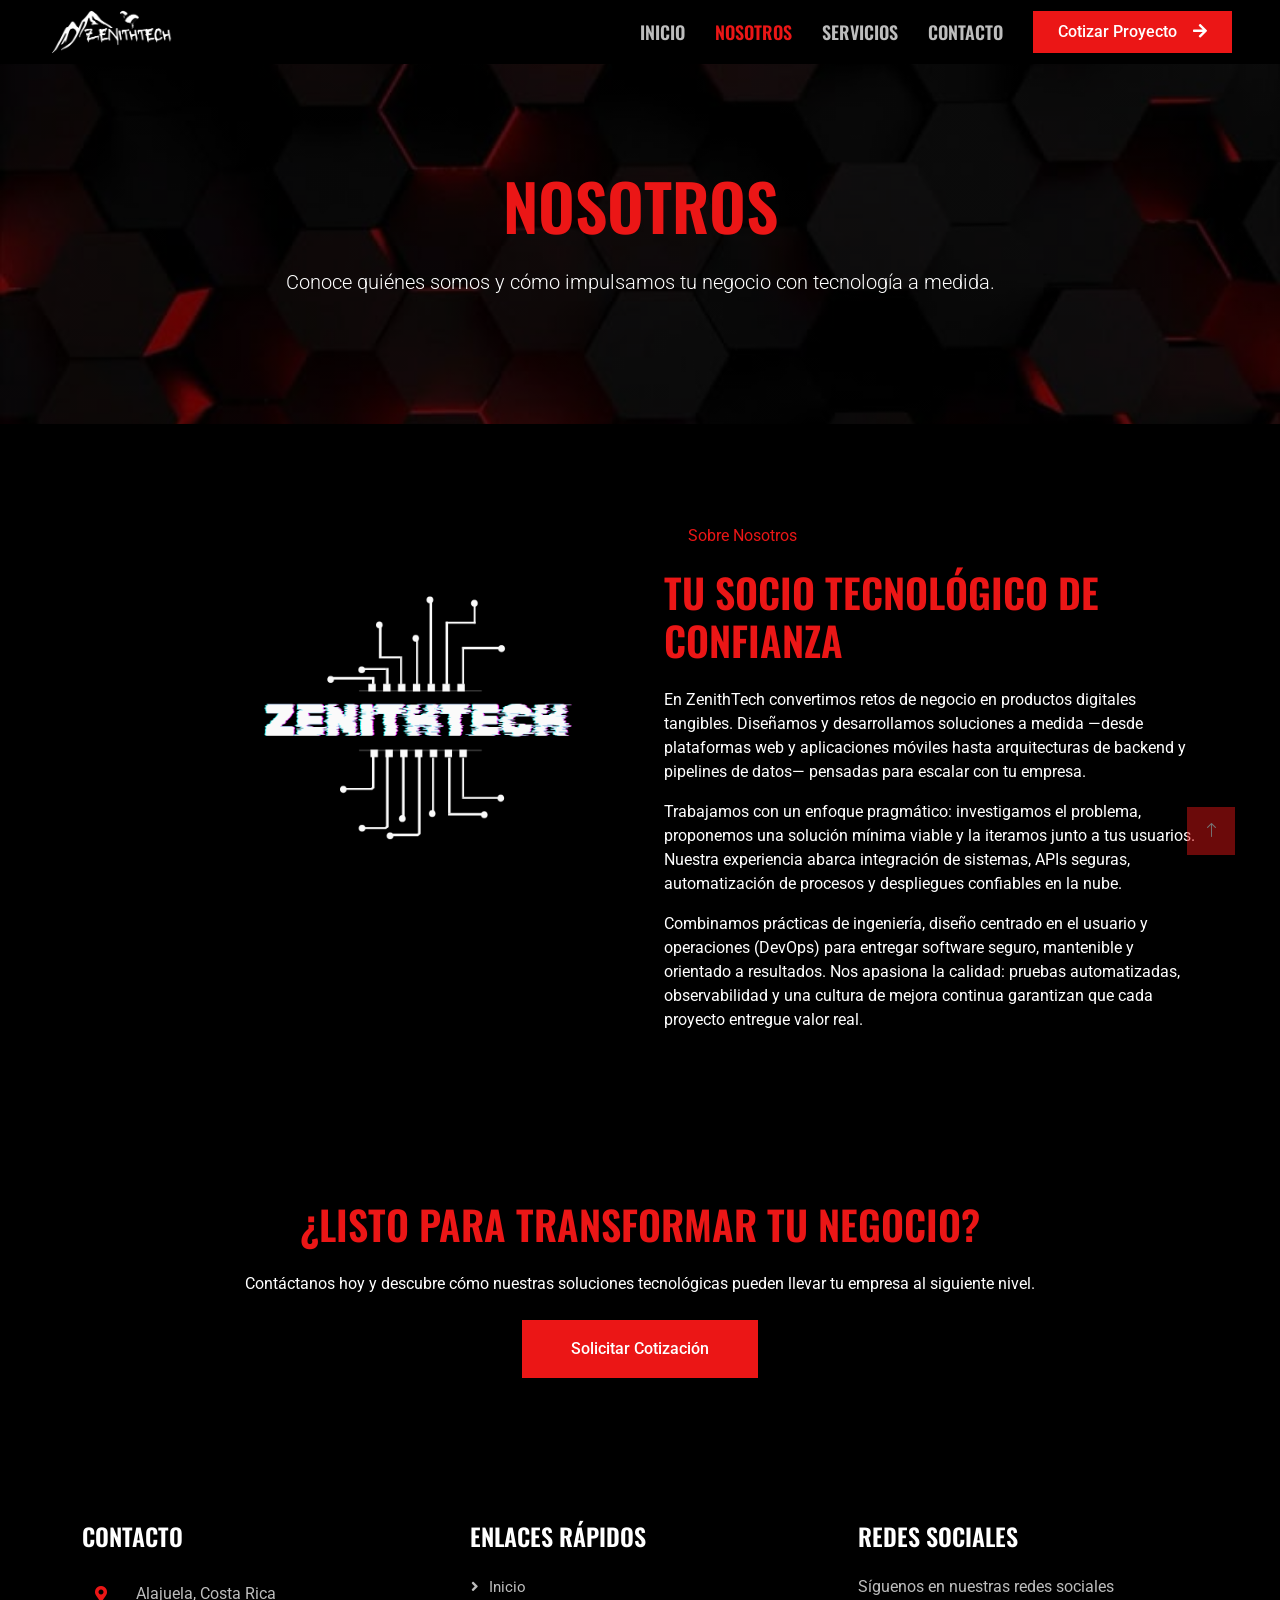
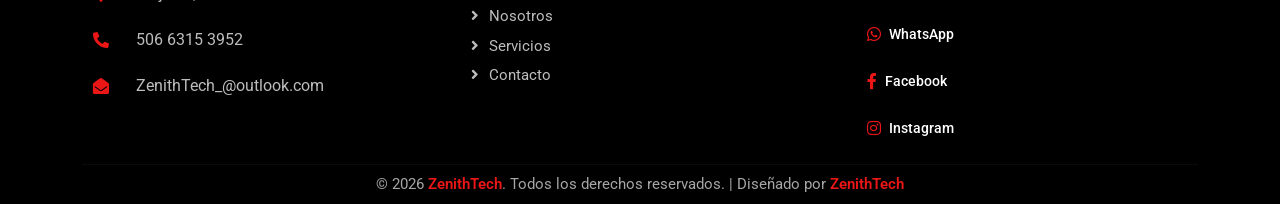
==== about.html @ 66603362 "Initial commit: Cleaned up project and added FormSubmit contact form" ====
<!DOCTYPE html>
<html lang="es">

<head>
    <meta charset="utf-8">
    <title>Nosotros - ZenithTech</title>
    <meta content="width=device-width, initial-scale=1.0" name="viewport">
    <meta content="ZenithTech - Empresa tecnológica" name="description">

    <!-- Favicon -->
    <link href="img/Logo.png" rel="icon">

    <!-- Google Web Fonts -->
    <link rel="preconnect" href="https://fonts.googleapis.com">
    <link rel="preconnect" href="https://fonts.gstatic.com" crossorigin>
    <link href="https://fonts.googleapis.com/css2?family=Roboto:wght@400;500&family=Oswald:wght@600&display=swap" rel="stylesheet">

    <!-- Icon Font Stylesheet -->
    <link href="https://cdnjs.cloudflare.com/ajax/libs/font-awesome/5.10.0/css/all.min.css" rel="stylesheet">
    <link href="https://cdn.jsdelivr.net/npm/bootstrap-icons@1.4.1/font/bootstrap-icons.css" rel="stylesheet">

    <!-- Libraries Stylesheet -->
    <link href="lib/animate/animate.min.css" rel="stylesheet">
    <link href="lib/owlcarousel/assets/owl.carousel.min.css" rel="stylesheet">

    <!-- Customized Bootstrap Stylesheet -->
    <link href="css/bootstrap.min.css" rel="stylesheet">

    <!-- Template Stylesheet -->
    <link href="css/style.css" rel="stylesheet">
    <!-- Dark theme overrides -->
    <link href="css/dark-theme.css" rel="stylesheet">
</head>

<body>
    <!-- Spinner Start (hidden by default so page still shows if JS/CDNs fail) -->
    <div id="spinner" class="bg-dark position-fixed translate-middle w-100 vh-100 top-50 start-50 d-flex align-items-center justify-content-center" style="display:none;">
        <div class="spinner-grow text-primary" style="width: 3rem; height: 3rem;" role="status">
            <span class="visually-hidden">Cargando...</span>
        </div>
    </div>
    <!-- Spinner End -->

    <!-- Ensure spinner is hidden even if JS/CDNs fail -->
    <script>
        (function(){
            try {
                var s = document.getElementById('spinner');
                if(s){
                    // hide immediately as a safe fallback
                    s.style.display = 'none';
                    s.classList.remove('show');
                    s.style.opacity = '0';
                    s.style.visibility = 'hidden';
                }
            } catch (e) {
                /* silent fallback */
            }
            // also ensure body is scrollable if something blocked styles
            try { document.documentElement.style.overflow = 'auto'; document.body.style.overflow = 'auto'; } catch(e){}
            // after 3s force-remove the spinner in case some other script re-shows it
            setTimeout(function(){
                try{ if(s){ s.style.display='none'; s.classList.remove('show'); } }catch(e){}
            }, 3000);
        })();
    </script>


    <!-- Navbar Start -->
    <nav class="navbar navbar-expand-lg bg-secondary navbar-dark sticky-top py-lg-0 px-lg-5 wow fadeIn" data-wow-delay="0.1s">
        <a href="index.html" class="navbar-brand ms-4 ms-lg-0">
            <img src="img/Logo.png" alt="ZenithTech">
        </a>
        <button type="button" class="navbar-toggler me-4" data-bs-toggle="collapse" data-bs-target="#navbarCollapse">
            <span class="navbar-toggler-icon"></span>
        </button>
        <div class="collapse navbar-collapse" id="navbarCollapse">
            <div class="navbar-nav ms-auto p-4 p-lg-0">
                <a href="index.html" class="nav-item nav-link">Inicio</a>
                <a href="about.html" class="nav-item nav-link active">Nosotros</a>
                <a href="service.html" class="nav-item nav-link">Servicios</a>
                
                <a href="contact.html" class="nav-item nav-link text-white">Contacto</a>
            </div>
            <a href="contact.html" class="btn btn-primary rounded-0 py-2 px-lg-4 d-none d-lg-block">Cotizar Proyecto<i class="fa fa-arrow-right ms-3"></i></a>
        </div>
    </nav>
    <!-- Navbar End -->


    <!-- Hero (mismo estilo que index) -->
    <div class="container-fluid p-0 mb-5 hero-hero wow fadeIn" data-wow-delay="0.1s" style="background: linear-gradient(rgba(0,0,0,.6), rgba(0,0,0,.6)), url('img/index.jpg') center center no-repeat; background-size: cover; min-height: 40vh; display:flex; align-items:center;">
        <div class="container text-white">
            <div class="row">
                <div class="col-lg-8 mx-auto text-center">
                    <h1 class="display-3 text-primary text-uppercase mb-4">Nosotros</h1>
                    <p class="lead mb-4">Conoce quiénes somos y cómo impulsamos tu negocio con tecnología a medida.</p>
                </div>
            </div>
        </div>
    </div>
    <!-- Hero End -->


    <!-- About Start -->
    <div class="container-xxl py-5">
        <div class="container">
            <div class="row g-5">
                <div class="col-lg-6 wow fadeIn" data-wow-delay="0.1s">
                    <div class="d-flex flex-column">
                        <img class="img-fluid w-75 align-self-end" src="img/2.png" alt="Sobre ZenithTech">
                    </div>
                </div>
                <div class="col-lg-6 wow fadeIn" data-wow-delay="0.5s">
                    <p class="d-inline-block bg-secondary text-primary py-1 px-4">Sobre Nosotros</p>
                    <h1 class="text-uppercase mb-4 text-primary">Tu Socio Tecnológico de Confianza</h1>
                    <p>En ZenithTech convertimos retos de negocio en productos digitales tangibles. Diseñamos y desarrollamos soluciones a medida —desde plataformas web y aplicaciones móviles hasta arquitecturas de backend y pipelines de datos— pensadas para escalar con tu empresa.</p>
                    <p>Trabajamos con un enfoque pragmático: investigamos el problema, proponemos una solución mínima viable y la iteramos junto a tus usuarios. Nuestra experiencia abarca integración de sistemas, APIs seguras, automatización de procesos y despliegues confiables en la nube.</p>
                    <p class="mb-4">Combinamos prácticas de ingeniería, diseño centrado en el usuario y operaciones (DevOps) para entregar software seguro, mantenible y orientado a resultados. Nos apasiona la calidad: pruebas automatizadas, observabilidad y una cultura de mejora continua garantizan que cada proyecto entregue valor real.</p>
                </div>
            </div>
        </div>
    </div>
    <!-- About End -->


    <!-- Team section removed as requested -->


    <!-- Call to Action Start (same pattern as index) -->
    <div class="container-xxl py-5">
        <div class="container">
                <div class="bg-secondary text-center p-5 wow fadeIn" data-wow-delay="0.1s">
                <h1 class="text-primary text-uppercase mb-4">¿Listo para Transformar tu Negocio?</h1>
                <p class="text-white mb-4">Contáctanos hoy y descubre cómo nuestras soluciones tecnológicas pueden llevar tu empresa al siguiente nivel.</p>
                <a href="contact.html" class="btn btn-primary py-3 px-5">Solicitar Cotización</a>
            </div>
        </div>
    </div>
    <!-- Call to Action End -->


    <!-- Footer Start -->
    <div class="container-fluid bg-secondary text-light footer mt-3 pt-3 wow fadeIn" data-wow-delay="0.1s">
        <div class="container py-3">
            <div class="row g-5">
                <div class="col-lg-4 col-md-6">
                    <h4 class="text-uppercase mb-4 text-white">Contacto</h4>
                    <div class="d-flex align-items-center mb-2">
                        <div class="btn-square bg-dark flex-shrink-0 me-3">
                            <span class="fa fa-map-marker-alt text-primary"></span>
                        </div>
                        <span>Alajuela, Costa Rica</span>
                    </div>
                    <div class="d-flex align-items-center mb-2">
                        <div class="btn-square bg-dark flex-shrink-0 me-3">
                            <span class="fa fa-phone-alt text-primary"></span>
                        </div>
                        <span>506 6315 3952</span>
                    </div>
                    <div class="d-flex align-items-center">
                        <div class="btn-square bg-dark flex-shrink-0 me-3">
                            <span class="fa fa-envelope-open text-primary"></span>
                        </div>
                        <span>ZenithTech_@outlook.com</span>
                    </div>
                </div>
                <div class="col-lg-4 col-md-6">
                    <h4 class="text-uppercase mb-4">Enlaces Rápidos</h4>
                    <a class="btn btn-link text-white" href="index.html">Inicio</a>
                    <a class="btn btn-link text-white" href="about.html">Nosotros</a>
                    <a class="btn btn-link text-white" href="service.html">Servicios</a>
                    <a class="btn btn-link text-white" href="contact.html">Contacto</a>
                </div>
                <div class="col-lg-4 col-md-6">
                    <h4 class="text-uppercase mb-4">Redes Sociales</h4>
                    <p>Síguenos en nuestras redes sociales</p>
                    <div class="d-flex flex-column gap-2">
                        <a class="btn btn-dark d-flex align-items-center p-2" href="https://wa.me/50663153952" target="_blank" rel="noopener" aria-label="WhatsApp ZenithTech">
                            <i class="fab fa-whatsapp fs-6 me-2 text-primary" aria-hidden="true"></i>
                            <span class="small mb-0">WhatsApp</span>
                        </a>
                        <a class="btn btn-dark d-flex align-items-center p-2" href="https://www.facebook.com/profile.php?id=61588468603462" target="_blank" rel="noopener" aria-label="Facebook ZenithTech">
                            <i class="fab fa-facebook-f fs-6 me-2 text-primary" aria-hidden="true"></i>
                            <span class="small mb-0">Facebook</span>
                        </a>
                        <a class="btn btn-dark d-flex align-items-center p-2" href="https://www.instagram.com/zenithtech_cr/" target="_blank" rel="noopener" aria-label="Instagram ZenithTech">
                            <i class="fab fa-instagram fs-6 me-2 text-primary" aria-hidden="true"></i>
                            <span class="small mb-0">Instagram</span>
                        </a>
                    </div>
                </div>
            </div>
        </div>
        <div class="container">
            <div class="copyright text-center py-2 mb-0">
                &copy; 2026 <span class="brand">ZenithTech</span>. Todos los derechos reservados. | Diseñado por <a class="brand" href="#">ZenithTech</a>
            </div>
        </div>
    </div>
    <!-- Footer End -->


    <!-- Back to Top -->
    <a href="#" class="btn btn-primary btn-lg-square back-to-top"><i class="bi bi-arrow-up"></i></a>


    <!-- JavaScript Libraries -->
    <script src="https://code.jquery.com/jquery-3.4.1.min.js"></script>
    <script src="https://cdn.jsdelivr.net/npm/bootstrap@5.0.0/dist/js/bootstrap.bundle.min.js"></script>
    <script src="lib/wow/wow.min.js"></script>
    <script src="lib/easing/easing.min.js"></script>
    <script src="lib/waypoints/waypoints.min.js"></script>
    <script src="lib/owlcarousel/owl.carousel.min.js"></script>

    <!-- Template Javascript -->
    <script src="js/main.js"></script>
</body>

</html>
---- css/style.css ----
/********** Template CSS **********/
:root {
    /* Paleta principal adaptada a tema oscuro (negro/blanco/grises) */
    --primary: #ffffff; /* color de texto y acentos claros */
    --secondary: #0b0b0b; /* fondos predominantes (negro) */
    --light: #bdbdbd; /* grises para detalles y textos secundarios */
    --dark: #000000; /* negro puro para elementos oscuros */
}

.back-to-top {
    position: fixed;
    display: none;
    right: 45px;
    bottom: 45px;
    z-index: 99;
}


/*** Spinner ***/
#spinner {
    opacity: 0;
    visibility: hidden;
    transition: opacity .5s ease-out, visibility 0s linear .5s;
    z-index: 99999;
}

#spinner.show {
    transition: opacity .5s ease-out, visibility 0s linear 0s;
    visibility: visible;
    opacity: 1;
}


/*** Button ***/
.btn {
    font-weight: 500;
    transition: .5s;
}

.btn-square {
    width: 38px;
    height: 38px;
}

.btn-sm-square {
    width: 32px;
    height: 32px;
}

.btn-lg-square {
    width: 48px;
    height: 48px;
}

.btn-square,
.btn-sm-square,
.btn-lg-square {
    padding: 0;
    display: flex;
    align-items: center;
    justify-content: center;
    font-weight: normal;
}


/*** Navbar ***/
.navbar .dropdown-toggle::after {
    border: none;
    content: "\f107";
    font-family: "Font Awesome 5 Free";
    font-weight: 900;
    vertical-align: middle;
    margin-left: 8px;
}

.navbar .navbar-nav .nav-link {
    margin-right: 30px;
    padding: 40px 0;
    color: var(--light);
    font-family: 'Oswald', sans-serif;
    font-size: 18px;
    font-weight: 600;
    text-transform: uppercase;
    outline: none;
}

.navbar .navbar-nav .nav-link:hover,
.navbar .navbar-nav .nav-link.active {
    color: var(--primary);
}

.navbar.sticky-top {
    top: -100px;
    transition: .5s;
}

@media (max-width: 991.98px) {
    .navbar .navbar-nav .nav-link,
    .navbar.shadow-sm .navbar-nav .nav-link {
        margin-right: 0;
        padding: 10px 0;
    }

    .navbar .navbar-nav {
        margin-top: 8px;
        border-top: 1px solid var(--light);
    }
}

@media (min-width: 992px) {
    .navbar.shadow-sm .navbar-nav .nav-link {
        padding: 20px 0;
    }

    .navbar .nav-item .dropdown-menu {
        display: block;
        border: none;
        margin-top: 0;
        top: 150%;
        opacity: 0;
        visibility: hidden;
        transition: .5s;
    }

    .navbar .nav-item:hover .dropdown-menu {
        top: 100%;
        visibility: visible;
        transition: .5s;
        opacity: 1;
    }
}


/*** Header ***/
.carousel-caption {
    top: 0;
    left: 0;
    right: 0;
    bottom: 0;
    background: rgba(0, 0, 0, .85);
    z-index: 1;
}

.carousel-control-prev,
.carousel-control-next {
    width: 10%;
}

.carousel-control-prev-icon,
.carousel-control-next-icon {
    width: 3rem;
    height: 3rem;
}

@media (max-width: 768px) {
    #header-carousel .carousel-item {
        position: relative;
        min-height: 450px;
    }
    
    #header-carousel .carousel-item img {
        position: absolute;
        width: 100%;
        height: 100%;
        object-fit: cover;
    }
}

.page-header {
    background: linear-gradient(rgba(0, 0, 0, .85), rgba(0, 0, 0, .85)), url(../img/carousel-1.jpg) center center no-repeat;
    background-size: cover;
}

.breadcrumb-item + .breadcrumb-item::before {
    color: var(--light);
}


/*** Service ***/
.service-item .btn {
    position: absolute;
    right: -50px;
    bottom: -50px;
    width: 50px;
    height: 50px;
    color: var(--primary);
    background: var(--dark);
    opacity: 0;
}

.service-item:hover .btn {
    right: 0;
    bottom: 0;
    opacity: 1;
}


/*** Team ***/
.team-item .team-img::before,
.team-item .team-img::after {
    position: absolute;
    content: "";
    width: 0;
    height: 100%;
    top: 0;
    left: 0;
    background: rgba(0, 0, 0, .85);
    transition: .5s;
}

.team-item .team-img::after {
    left: auto;
    right: 0;
}

.team-item:hover .team-img::before,
.team-item:hover .team-img::after {
    width: 50%;
}

.team-item .team-img .team-social {
    position: absolute;
    width: 100%;
    height: 100%;
    top: 0;
    left: 0;
    display: flex;
    align-items: center;
    justify-content: center;
    transition: .5s;
    z-index: 3;
    opacity: 0;
}

.team-item:hover .team-img .team-social {
    transition-delay: .3s;
    opacity: 1;
}

.team-item .team-social .btn {
    display: inline-flex;
    margin: 0 3px;
    color: var(--primary);
    background: var(--dark);
}

.team-item .team-social .btn:hover {
    color: #FFFFFF;
    background: var(--primary);
}


/*** Testimonial ***/
.testimonial-carousel {
    max-width: 700px;
    margin: 0 auto;
}

.testimonial-carousel .owl-dots {
    margin-top: 35px;
    height: 100px;
    display: flex;
    align-items: center;
    justify-content: center;
}

.testimonial-carousel .owl-dots .owl-dot {
    width: 60px;
    height: 60px;
    margin: 0 5px;
    padding: 10px;
    background: var(--secondary);
    transition: .5s;
}

.testimonial-carousel .owl-dots .owl-dot.active {
    width: 100px;
    height: 100px;
}

.testimonial-carousel .owl-dots .owl-dot img {
    opacity: .1;
    transition: .5s;
}

.testimonial-carousel .owl-dots .owl-dot.active img {
    opacity: 1;
}


/*** Footer ***/
.footer .btn.btn-link {
    display: block;
    margin-bottom: 5px;
    padding: 0;
    text-align: left;
    color: var(--light);
    font-size: 15px;
    font-weight: normal;
    text-transform: capitalize;
    transition: .3s;
}

.footer .btn.btn-link::before {
    position: relative;
    content: "\f105";
    font-family: "Font Awesome 5 Free";
    font-weight: 900;
    margin-right: 10px;
}

.footer .btn.btn-link:hover {
    color: var(--primary);
    letter-spacing: 1px;
    box-shadow: none;
}

.footer .copyright {
    padding: 1.5rem;
    font-size: 15px;
    background: var(--dark);
}

.footer .copyright a {
    color: var(--light);
}

.footer .copyright a:hover {
    color: var(--primary);
}
---- css/dark-theme.css ----
/* Dark theme overrides: fuerza paleta negro/blanco/gris donde sea necesario */
:root{
    --primary: #ffffff;
    /* Tono de negro unificado (ajustable). Se establece en #000000 por petición */
    --secondary: #000000;
    --light: #bdbdbd;
    --dark: #000000;
    /* Color de acento (rojo de los iconos). Ajustar si quieres otro tono */
    --icon-red: #EB1616;
}

body{
    background: var(--secondary) !important;
    color: var(--primary) !important;
}

.navbar, .bg-secondary{
    background: var(--dark) !important;
    border-color: rgba(255,255,255,0.04);
}
.navbar .navbar-nav .nav-link{
    color: var(--light) !important;
}
.navbar .navbar-nav .nav-link:hover{
    color: #ffffff !important;
}
.navbar .navbar-nav .nav-link.active{
    color: var(--icon-red) !important;
}

.page-header, .container-fluid.p-0.hero-hero{
    background-color: var(--dark);
    color: var(--primary);
}

.btn-primary{
    background: var(--icon-red) !important;
    color: #ffffff !important;
    border-color: var(--icon-red) !important;
}
.btn-primary:hover{
    background: darken(var(--icon-red), 8%) !important;
    color: #ffffff !important;
}

.service-item, .bg-secondary, .team-item .bg-secondary{
    background: var(--dark) !important;
    color: var(--primary) !important;
}

.footer, .footer .copyright{
    background: var(--dark) !important;
    color: var(--light) !important;
}
.footer .btn.btn-link{
    color: var(--light) !important;
}

/* Professional copyright styling: smaller, lighter, and responsive layout */
.footer .copyright{
    padding: 1rem 0;
    border-top: 1px solid rgba(255,255,255,0.04);
    font-size: 0.95rem;
    color: rgba(255,255,255,0.65) !important;
}
.footer .copyright p { margin: 0; }
.footer .copyright a { color: rgba(255,255,255,0.85) !important; text-decoration: none; }
.footer .copyright a:hover { text-decoration: underline; }
.footer .copyright .brand { font-weight: 600; color: var(--icon-red) !important; }
.footer .copyright .byline { color: rgba(255,255,255,0.7) !important; }
.footer .copyright .row { align-items: center; }
/* Global brand utility: use the red accent for brand mentions */
.brand { color: var(--icon-red) !important; font-weight: 600; }

/* Center the copyright content for a professional look */
.footer .copyright { text-align: center; }
.footer .copyright .row { justify-content: center; }

.testimonial-carousel .owl-dots .owl-dot{
    background: var(--dark) !important;
}

/* Quitamos el filtro global de imágenes para preservar colores originales */


.text-dark{
    color: var(--primary) !important;
}

/* Force .text-primary to use the red accent in the dark theme */
.text-primary{ color: var(--icon-red) !important; }

.bg-dark{
    background: var(--dark) !important;
}

a, .btn-link{ color: var(--primary) !important; }

/* Make navbar-brand logo match navbar height */
.navbar{
    --navbar-height: 64px; /* ajustable: cambia este valor si deseas una altura distinta */
    height: var(--navbar-height) !important;
    min-height: var(--navbar-height);
    padding-top: 0 !important;
    padding-bottom: 0 !important;
    align-items: center !important;
}
.navbar-brand{ display:flex; align-items:center; height:var(--navbar-height); padding:0 !important; }
.navbar-brand img{ height:100% !important; max-height:100% !important; width:auto; display:block; object-fit:contain; background: var(--dark); padding:4px; }
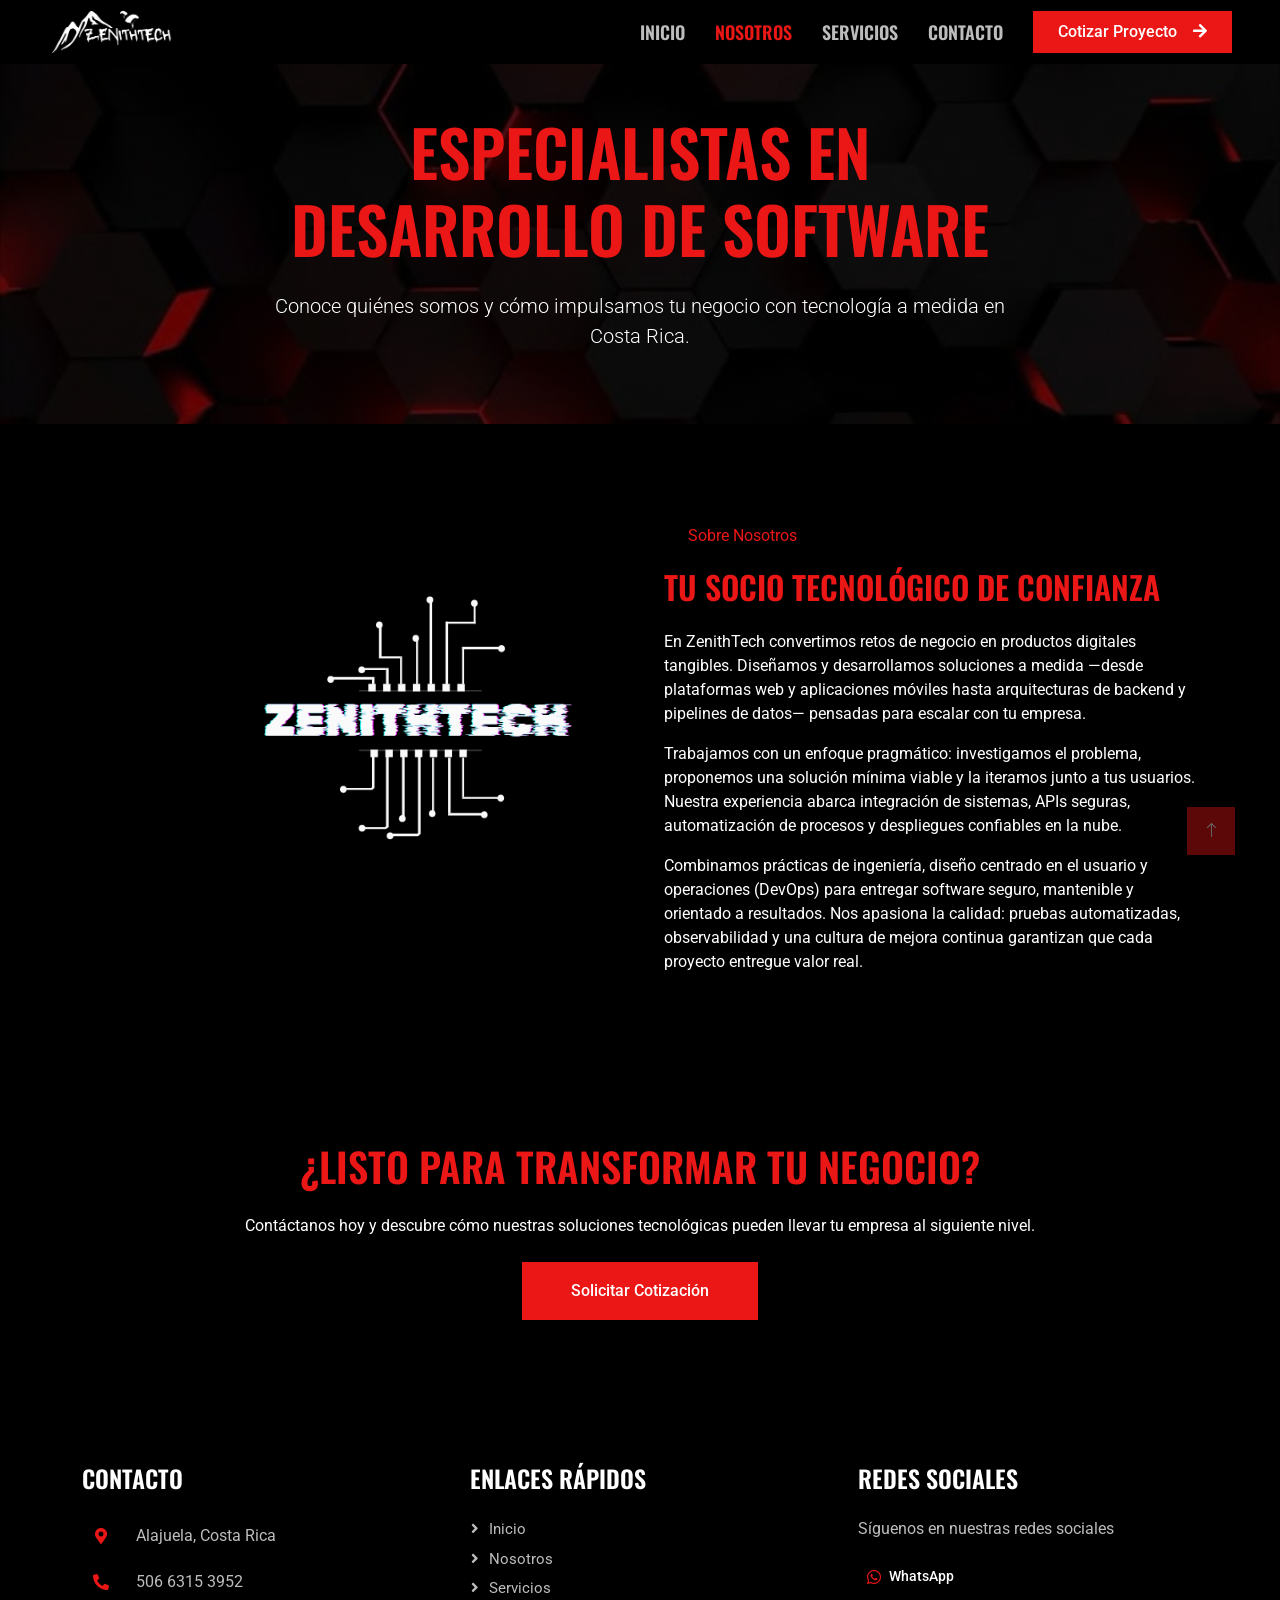
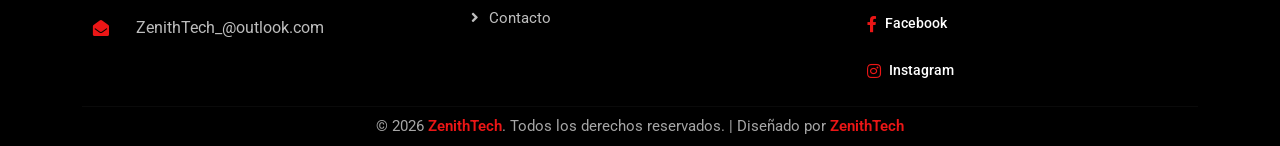
==== commit a5c9b2e8: "feat(seo): add meta tags, open graph, structure, alts, sitemap and robots" ====
--- a/about.html
+++ b/about.html
@@ -3,9 +3,17 @@
 
 <head>
     <meta charset="utf-8">
-    <title>Nosotros - ZenithTech</title>
+    <title>Nosotros | Especialistas en Software y Tecnología - ZenithTech</title>
     <meta content="width=device-width, initial-scale=1.0" name="viewport">
-    <meta content="ZenithTech - Empresa tecnológica" name="description">
+    <meta content="nosotros, desarrollo de software, equipo ZenithTech, tecnología, innovación, consultoría IT, programadores Costa Rica" name="keywords">
+    <meta content="Conoce al equipo detrás de ZenithTech. Somos apasionados por la tecnología, el desarrollo de software a medida y la innovación digital." name="description">
+
+    <!-- Open Graph / Redes Sociales -->
+    <meta property="og:title" content="Nosotros | Conoce a ZenithTech">
+    <meta property="og:description" content="Conoce nuestra historia y cómo impulsamos a las empresas con tecnología a medida.">
+    <meta property="og:image" content="https://zenithtech.netlify.app/img/Logo.png">
+    <meta property="og:url" content="https://zenithtech.netlify.app/about.html">
+    <meta property="og:type" content="website">
 
     <!-- Favicon -->
     <link href="img/Logo.png" rel="icon">
@@ -93,8 +101,8 @@
         <div class="container text-white">
             <div class="row">
                 <div class="col-lg-8 mx-auto text-center">
-                    <h1 class="display-3 text-primary text-uppercase mb-4">Nosotros</h1>
-                    <p class="lead mb-4">Conoce quiénes somos y cómo impulsamos tu negocio con tecnología a medida.</p>
+                    <h1 class="display-3 text-primary text-uppercase mb-4">Especialistas en Desarrollo de Software</h1>
+                    <p class="lead mb-4">Conoce quiénes somos y cómo impulsamos tu negocio con tecnología a medida en Costa Rica.</p>
                 </div>
             </div>
         </div>
@@ -108,12 +116,12 @@
             <div class="row g-5">
                 <div class="col-lg-6 wow fadeIn" data-wow-delay="0.1s">
                     <div class="d-flex flex-column">
-                        <img class="img-fluid w-75 align-self-end" src="img/2.png" alt="Sobre ZenithTech">
+                        <img class="img-fluid w-75 align-self-end" src="img/2.png" alt="Programadores de ZenithTech trabajando en soluciones tecnológicas">
                     </div>
                 </div>
                 <div class="col-lg-6 wow fadeIn" data-wow-delay="0.5s">
                     <p class="d-inline-block bg-secondary text-primary py-1 px-4">Sobre Nosotros</p>
-                    <h1 class="text-uppercase mb-4 text-primary">Tu Socio Tecnológico de Confianza</h1>
+                    <h2 class="text-uppercase mb-4 text-primary">Tu Socio Tecnológico de Confianza</h2>
                     <p>En ZenithTech convertimos retos de negocio en productos digitales tangibles. Diseñamos y desarrollamos soluciones a medida —desde plataformas web y aplicaciones móviles hasta arquitecturas de backend y pipelines de datos— pensadas para escalar con tu empresa.</p>
                     <p>Trabajamos con un enfoque pragmático: investigamos el problema, proponemos una solución mínima viable y la iteramos junto a tus usuarios. Nuestra experiencia abarca integración de sistemas, APIs seguras, automatización de procesos y despliegues confiables en la nube.</p>
                     <p class="mb-4">Combinamos prácticas de ingeniería, diseño centrado en el usuario y operaciones (DevOps) para entregar software seguro, mantenible y orientado a resultados. Nos apasiona la calidad: pruebas automatizadas, observabilidad y una cultura de mejora continua garantizan que cada proyecto entregue valor real.</p>
--- a/css/dark-theme.css
+++ b/css/dark-theme.css
@@ -1,109 +1,159 @@
 /* Dark theme overrides: fuerza paleta negro/blanco/gris donde sea necesario */
-:root{
-    --primary: #ffffff;
-    /* Tono de negro unificado (ajustable). Se establece en #000000 por petición */
-    --secondary: #000000;
-    --light: #bdbdbd;
-    --dark: #000000;
-    /* Color de acento (rojo de los iconos). Ajustar si quieres otro tono */
-    --icon-red: #EB1616;
+:root {
+  --primary: #ffffff;
+  /* Tono de negro unificado (ajustable). Se establece en #000000 por petición */
+  --secondary: #000000;
+  --light: #bdbdbd;
+  --dark: #000000;
+  /* Color de acento (rojo de los iconos). Ajustar si quieres otro tono */
+  --icon-red: #eb1616;
 }
 
-body{
-    background: var(--secondary) !important;
-    color: var(--primary) !important;
+body {
+  background: var(--secondary) !important;
+  color: var(--primary) !important;
 }
 
-.navbar, .bg-secondary{
+.navbar,
+.bg-secondary {
+  background: var(--dark) !important;
+  border-color: rgba(255, 255, 255, 0.04);
+}
+.navbar .navbar-nav .nav-link {
+  color: var(--light) !important;
+}
+.navbar .navbar-nav .nav-link:hover {
+  color: #ffffff !important;
+}
+.navbar .navbar-nav .nav-link.active {
+  color: var(--icon-red) !important;
+}
+@media (max-width: 991.98px) {
+  .navbar-collapse {
     background: var(--dark) !important;
-    border-color: rgba(255,255,255,0.04);
-}
-.navbar .navbar-nav .nav-link{
-    color: var(--light) !important;
-}
-.navbar .navbar-nav .nav-link:hover{
-    color: #ffffff !important;
-}
-.navbar .navbar-nav .nav-link.active{
-    color: var(--icon-red) !important;
+    padding: 0 1rem;
+    z-index: 1000;
+  }
 }
 
-.page-header, .container-fluid.p-0.hero-hero{
-    background-color: var(--dark);
-    color: var(--primary);
+.page-header,
+.container-fluid.p-0.hero-hero {
+  background-color: var(--dark);
+  color: var(--primary);
 }
 
-.btn-primary{
-    background: var(--icon-red) !important;
-    color: #ffffff !important;
-    border-color: var(--icon-red) !important;
+.btn-primary {
+  background: var(--icon-red) !important;
+  color: #ffffff !important;
+  border-color: var(--icon-red) !important;
 }
-.btn-primary:hover{
-    background: darken(var(--icon-red), 8%) !important;
-    color: #ffffff !important;
+.btn-primary:hover {
+  background: darken(var(--icon-red), 8%) !important;
+  color: #ffffff !important;
 }
 
-.service-item, .bg-secondary, .team-item .bg-secondary{
-    background: var(--dark) !important;
-    color: var(--primary) !important;
+.service-item,
+.bg-secondary,
+.team-item .bg-secondary {
+  background: var(--dark) !important;
+  color: var(--primary) !important;
 }
 
-.footer, .footer .copyright{
-    background: var(--dark) !important;
-    color: var(--light) !important;
+.footer,
+.footer .copyright {
+  background: var(--dark) !important;
+  color: var(--light) !important;
 }
-.footer .btn.btn-link{
-    color: var(--light) !important;
+.footer .btn.btn-link {
+  color: var(--light) !important;
 }
 
 /* Professional copyright styling: smaller, lighter, and responsive layout */
-.footer .copyright{
-    padding: 1rem 0;
-    border-top: 1px solid rgba(255,255,255,0.04);
-    font-size: 0.95rem;
-    color: rgba(255,255,255,0.65) !important;
+.footer .copyright {
+  padding: 1rem 0;
+  border-top: 1px solid rgba(255, 255, 255, 0.04);
+  font-size: 0.95rem;
+  color: rgba(255, 255, 255, 0.65) !important;
 }
-.footer .copyright p { margin: 0; }
-.footer .copyright a { color: rgba(255,255,255,0.85) !important; text-decoration: none; }
-.footer .copyright a:hover { text-decoration: underline; }
-.footer .copyright .brand { font-weight: 600; color: var(--icon-red) !important; }
-.footer .copyright .byline { color: rgba(255,255,255,0.7) !important; }
-.footer .copyright .row { align-items: center; }
+.footer .copyright p {
+  margin: 0;
+}
+.footer .copyright a {
+  color: rgba(255, 255, 255, 0.85) !important;
+  text-decoration: none;
+}
+.footer .copyright a:hover {
+  text-decoration: underline;
+}
+.footer .copyright .brand {
+  font-weight: 600;
+  color: var(--icon-red) !important;
+}
+.footer .copyright .byline {
+  color: rgba(255, 255, 255, 0.7) !important;
+}
+.footer .copyright .row {
+  align-items: center;
+}
 /* Global brand utility: use the red accent for brand mentions */
-.brand { color: var(--icon-red) !important; font-weight: 600; }
+.brand {
+  color: var(--icon-red) !important;
+  font-weight: 600;
+}
 
 /* Center the copyright content for a professional look */
-.footer .copyright { text-align: center; }
-.footer .copyright .row { justify-content: center; }
+.footer .copyright {
+  text-align: center;
+}
+.footer .copyright .row {
+  justify-content: center;
+}
 
-.testimonial-carousel .owl-dots .owl-dot{
-    background: var(--dark) !important;
+.testimonial-carousel .owl-dots .owl-dot {
+  background: var(--dark) !important;
 }
 
 /* Quitamos el filtro global de imágenes para preservar colores originales */
 
-
-.text-dark{
-    color: var(--primary) !important;
+.text-dark {
+  color: var(--primary) !important;
 }
 
 /* Force .text-primary to use the red accent in the dark theme */
-.text-primary{ color: var(--icon-red) !important; }
-
-.bg-dark{
-    background: var(--dark) !important;
+.text-primary {
+  color: var(--icon-red) !important;
 }
 
-a, .btn-link{ color: var(--primary) !important; }
+.bg-dark {
+  background: var(--dark) !important;
+}
+
+a,
+.btn-link {
+  color: var(--primary) !important;
+}
 
 /* Make navbar-brand logo match navbar height */
-.navbar{
-    --navbar-height: 64px; /* ajustable: cambia este valor si deseas una altura distinta */
-    height: var(--navbar-height) !important;
-    min-height: var(--navbar-height);
-    padding-top: 0 !important;
-    padding-bottom: 0 !important;
-    align-items: center !important;
+.navbar {
+  --navbar-height: 64px; /* ajustable: cambia este valor si deseas una altura distinta */
+  height: var(--navbar-height) !important;
+  min-height: var(--navbar-height);
+  padding-top: 0 !important;
+  padding-bottom: 0 !important;
+  align-items: center !important;
 }
-.navbar-brand{ display:flex; align-items:center; height:var(--navbar-height); padding:0 !important; }
-.navbar-brand img{ height:100% !important; max-height:100% !important; width:auto; display:block; object-fit:contain; background: var(--dark); padding:4px; }
+.navbar-brand {
+  display: flex;
+  align-items: center;
+  height: var(--navbar-height);
+  padding: 0 !important;
+}
+.navbar-brand img {
+  height: 100% !important;
+  max-height: 100% !important;
+  width: auto;
+  display: block;
+  object-fit: contain;
+  background: var(--dark);
+  padding: 4px;
+}
